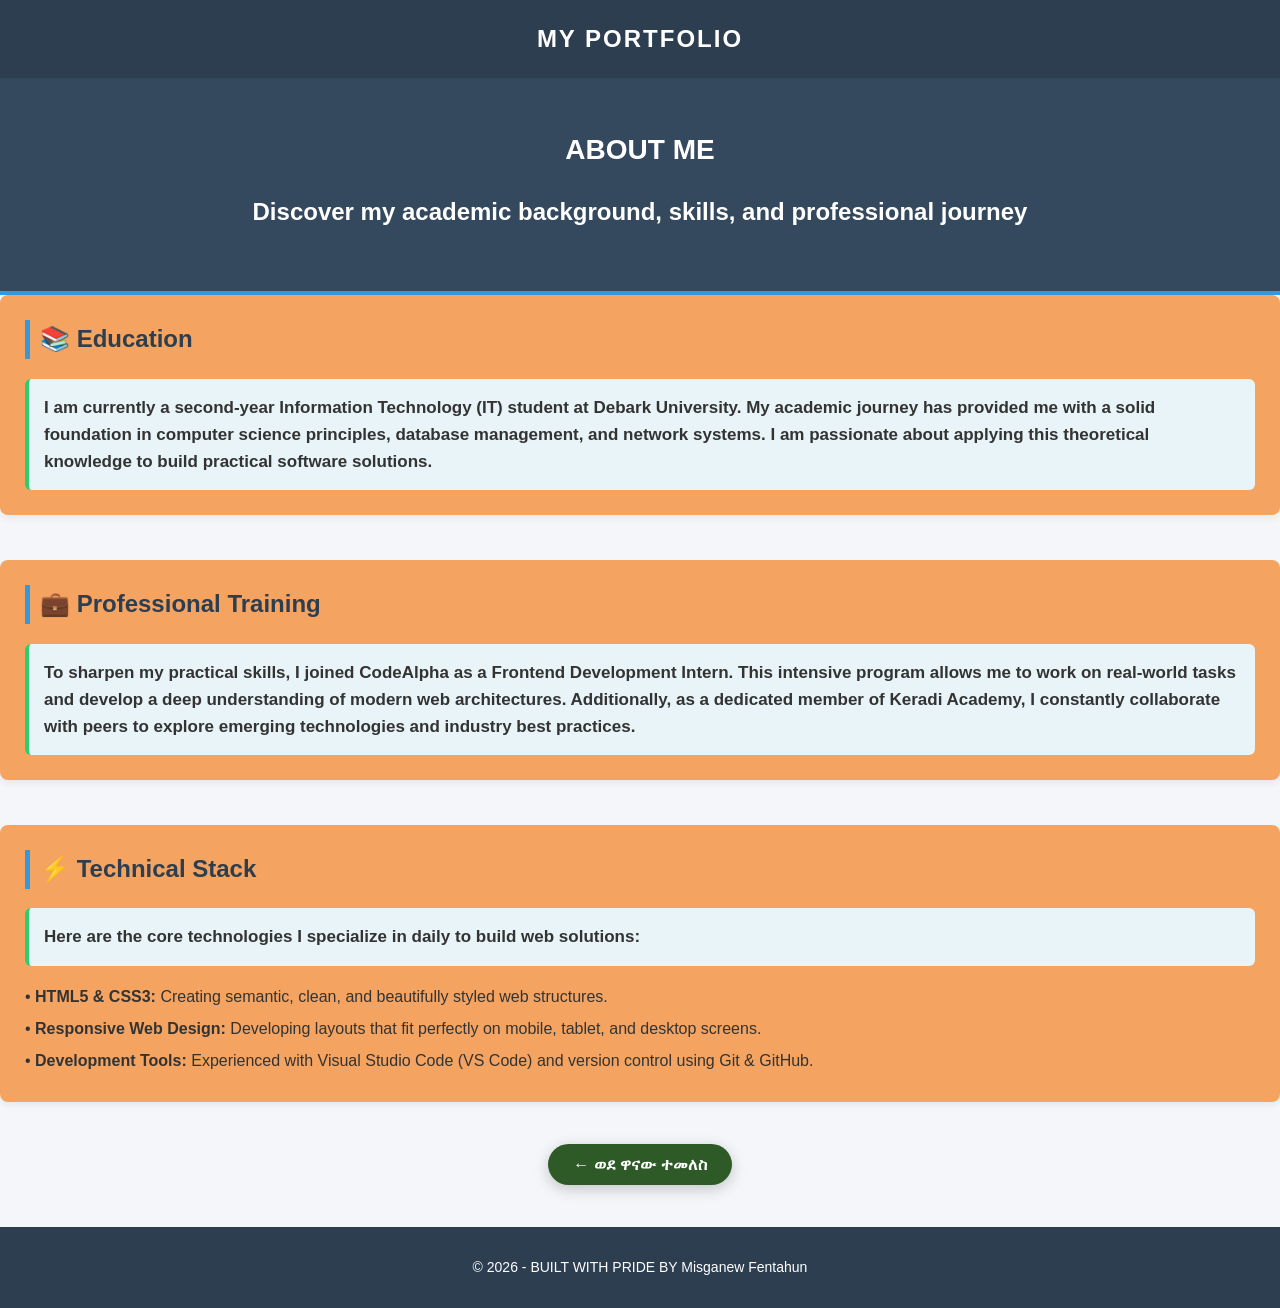
==== about.html @ b8977882 "Add files via upload" ====
<!DOCTYPE html>
<html lang="en">
<head>
    <meta charset="UTF-8">
    <meta name="viewport" content="width=device-width, initial-scale=1.0">
    <title>About Me | Misganew Fentahun</title>
    <link rel="stylesheet" href="mainstyle.css">
</head>
<body>
 <header>
        <div class="logo">MY PORTFOLIO</div>
    </header>

    <section id="home" class="hero">
      
        <h1>ABOUT ME</h1>
        <h2>Discover my academic background, skills, and professional journey</h2>
    </section>

    

        <main class="content-area">
            <section class="content-section">
                <h2>📚 Education</h2>
                <p class="about-text">
                    I am currently a <strong>second-year Information Technology (IT) student at Debark University</strong>. My academic journey has provided me with a solid foundation in computer science principles, database management, and network systems. I am passionate about applying this theoretical knowledge to build practical software solutions.
                </p>
            </section>

            <section class="content-section" style="margin-top: 20px;">
                <h2>💼 Professional Training</h2>
                <p class="about-text">
                    To sharpen my practical skills, I joined <strong>CodeAlpha as a Frontend Development Intern</strong>. This intensive program allows me to work on real-world tasks and develop a deep understanding of modern web architectures. Additionally, as a dedicated member of <strong>Keradi Academy</strong>, I constantly collaborate with peers to explore emerging technologies and industry best practices.
                </p>
            </section>

            <section class="content-section" style="margin-top: 20px;">
                <h2>⚡ Technical Stack</h2>
                <p class="about-text">
                    Here are the core technologies I specialize in daily to build web solutions:
                </p>
                <div style="margin-top: 15px; font-size: 16px; line-height: 2;">
                    • <strong>HTML5 & CSS3:</strong> Creating semantic, clean, and beautifully styled web structures.<br>
                    • <strong>Responsive Web Design:</strong> Developing layouts that fit perfectly on mobile, tablet, and desktop screens.<br>
                    • <strong>Development Tools:</strong> Experienced with Visual Studio Code (VS Code) and version control using Git & GitHub.
                </div>
            </section>

        </main>

    </div>
     <div style="text-align: center; margin: 50px 0;">
    <a href="index.html" style="
        background-color: #2d5a27; 
        color: white; 
        padding: 12px 25px; 
        text-decoration: none; 
        border-radius: 25px;
        font-weight: bold;
        box-shadow: 0 4px 15px rgba(0,0,0,0.2);
    ">← ወደ ዋናው ተመለስ</a>
</div>

    <footer>
        <p>&copy; 2026 - BUILT WITH PRIDE BY Misganew Fentahun</p>
    </footer>

</body>
</html>
---- mainstyle.css ----
body {
    font-family: 'Segoe UI', Tahoma, Geneva, Verdana, sans-serif;
    margin: 0;
    padding: 0;
    background-color: #f4f6f9;
    color: #333;
    line-height: 1.6;
}

header {
    background-color: #2c3e50;
    color: white;
    padding: 20px;
    text-align: center;
}

.logo {
    font-size: 24px;
    font-weight: bold;
    letter-spacing: 2px;
}

.hero {
    background-color: #34495e;
    color: white;
    text-align: center;
    padding: 40px 20px;
    border-bottom: 4px solid #3498db;
}

.hero img {
    width: 200px;
    height: 200px;
    border-radius: 50%;
    object-fit: cover;
    border: 5px solid white;
    box-shadow: 0 4px 10px rgba(0,0,0,0.2);
    margin-bottom: 15px;
}

.hero h1 {
    margin: 10px 0;
    font-size: 28px;
}

.hero p {
    font-size: 14px;
    letter-spacing: 1px;
    color: #bdc3c7;
}

.main-layout-container {
    display: flex;
    flex-direction: column; /* ማውጫው ከላይ፣ ይዘቱ ከታች */
    max-width: 1200px;
    margin: 30px auto;
    padding: 0 20px;
    gap: 25px;
}

.sidebar-nav {
    background-color: white; 
    padding: 20px;
    border-radius: 8px;
    box-shadow: 0 4px 6px rgba(0,0,0,0.05);
}

.sidebar-nav h3 {
    margin-top: 0;
    margin-bottom: 15px;
    color: #2c3e50;
    border-bottom: 2px solid #f4f6f9;
    padding-bottom: 8px;
}


.sidebar-nav ul {
    display: flex !important;       
    flex-direction: row !important; 
    flex-wrap: wrap;
    gap: 40px !important;           /* በሊንኮቹ መካከል 40px ክፍተት */
    padding: 0;
    margin: 0;
    list-style: none;               
}

.sidebar-nav ul li a {
    text-decoration: none;
    color: #2c3e50;
    font-weight: bold;
    font-size: 18px;                
    padding: 5px 10px;
    display: inline-block;          
    transition: color 0.3s ease;
}

.sidebar-nav ul li a:hover {
    background-color:black;
    color: #3498db;
    border-radius: 4px;
    text-decoration: none;
}


.content-area {
    display: flex;
    flex-direction: column;
    gap: 25px;
}

.content-section {
    background-color: sandybrown;
    padding: 25px;
    border-radius: 8px;
    box-shadow: 0 4px 6px rgba(0,0,0,0.05);

}

.content-section h2 {
    margin-top: 0;
    color: #2c3e50;
    border-left: 5px solid #3498db;
    padding-left: 10px;
}
.content-section p {
    font-weight: bold;
    font-size: 17px;

}

.about-text {
    background-color: #e8f4f8;
    padding: 15px;
    border-radius: 6px;
    border-left: 4px solid #2ecc71;
    margin: 0;
}

.contact-links a {
    color: #3498db;
    text-decoration: none;
    font-weight: bold;
}

.contact-links a:hover {
    text-decoration: underline;
}

footer {
    background-color: #2c3e50;
    color: white;
    text-align: center;
    padding: 15px;
    margin-top: 40px;
    font-size: 14px;
}
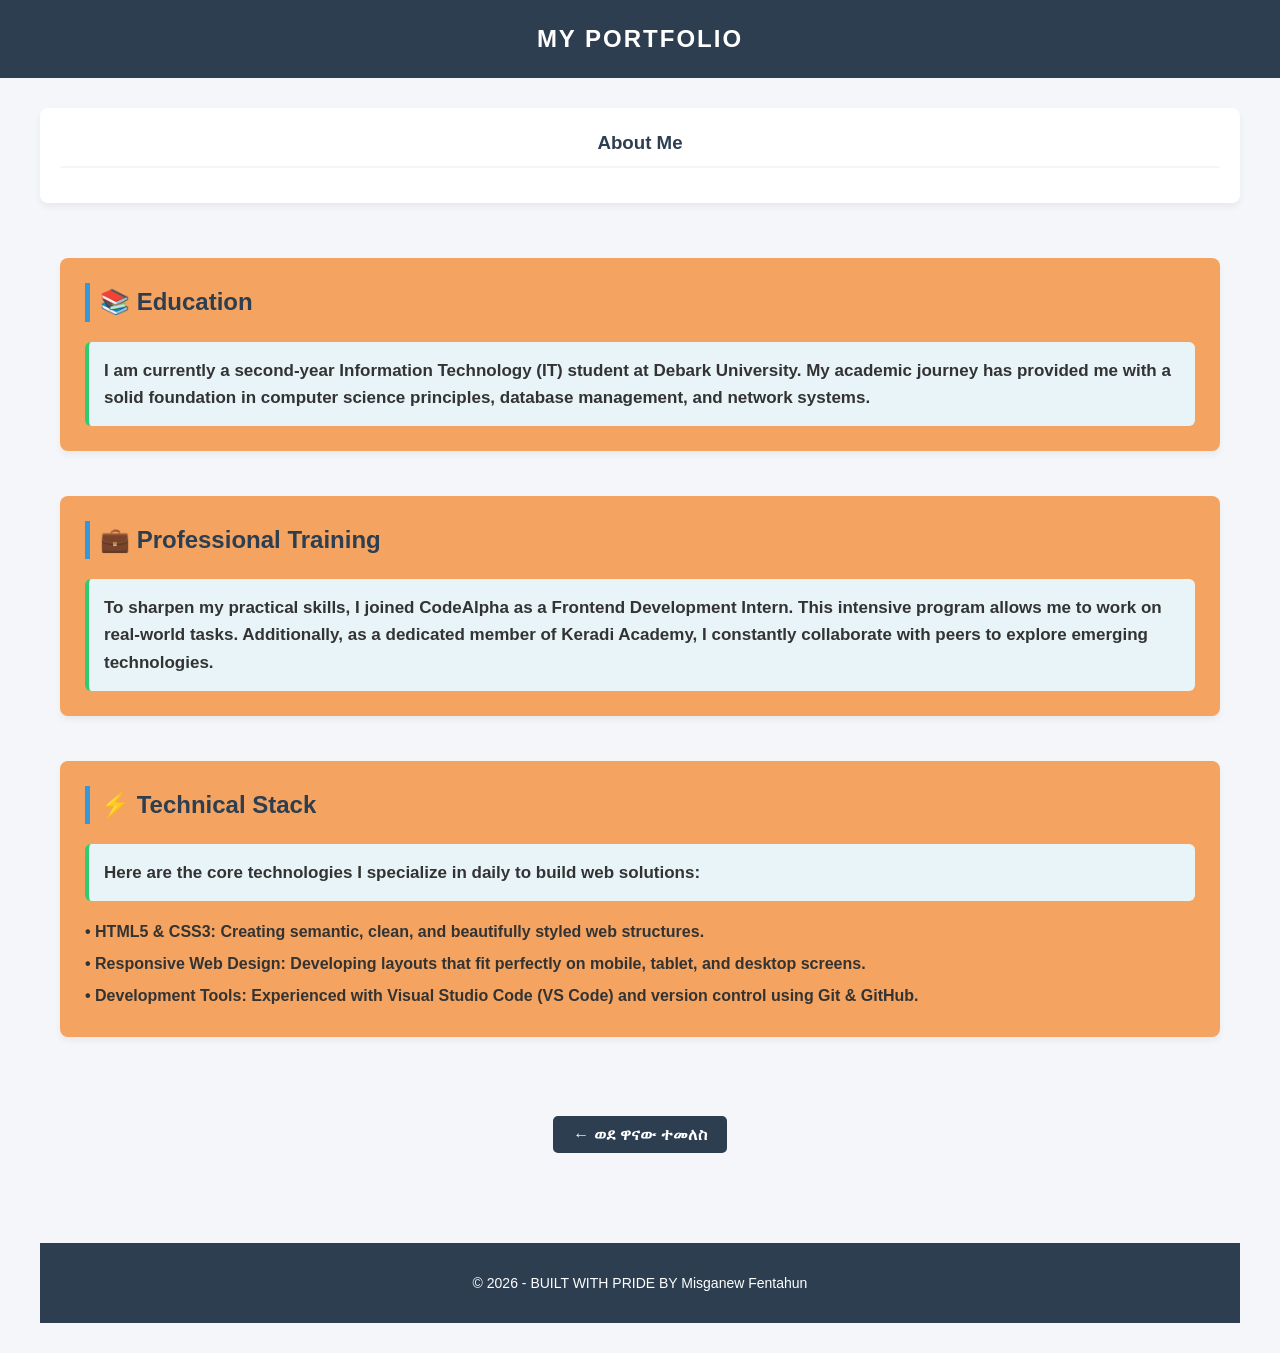
==== commit 818c7b70: "Add files via upload" ====
--- a/about.html
+++ b/about.html
@@ -7,59 +7,52 @@
     <link rel="stylesheet" href="mainstyle.css">
 </head>
 <body>
- <header>
+
+    <header>
         <div class="logo">MY PORTFOLIO</div>
     </header>
 
-    <section id="home" class="hero">
-      
-        <h1>ABOUT ME</h1>
-        <h2>Discover my academic background, skills, and professional journey</h2>
-    </section>
+    <div class="main-layout-container">
+        
+        <nav class="sidebar-nav">
+            <center><h3>About Me</h3></center>
+        </nav>
 
+    <div class="main-layout-container">
     
-
         <main class="content-area">
             <section class="content-section">
                 <h2>📚 Education</h2>
                 <p class="about-text">
-                    I am currently a <strong>second-year Information Technology (IT) student at Debark University</strong>. My academic journey has provided me with a solid foundation in computer science principles, database management, and network systems. I am passionate about applying this theoretical knowledge to build practical software solutions.
+                    I am currently a <strong>second-year Information Technology (IT) student at Debark University</strong>. My academic journey has provided me with a solid foundation in computer science principles, database management, and network systems.
                 </p>
             </section>
 
             <section class="content-section" style="margin-top: 20px;">
                 <h2>💼 Professional Training</h2>
                 <p class="about-text">
-                    To sharpen my practical skills, I joined <strong>CodeAlpha as a Frontend Development Intern</strong>. This intensive program allows me to work on real-world tasks and develop a deep understanding of modern web architectures. Additionally, as a dedicated member of <strong>Keradi Academy</strong>, I constantly collaborate with peers to explore emerging technologies and industry best practices.
+                    To sharpen my practical skills, I joined <strong>CodeAlpha as a Frontend Development Intern</strong>. This intensive program allows me to work on real-world tasks. Additionally, as a dedicated member of <strong>Keradi Academy</strong>, I constantly collaborate with peers to explore emerging technologies.
                 </p>
             </section>
 
             <section class="content-section" style="margin-top: 20px;">
-                <h2>⚡ Technical Stack</h2>
+                <h2>⚡️ Technical Stack</h2>
                 <p class="about-text">
                     Here are the core technologies I specialize in daily to build web solutions:
                 </p>
-                <div style="margin-top: 15px; font-size: 16px; line-height: 2;">
-                    • <strong>HTML5 & CSS3:</strong> Creating semantic, clean, and beautifully styled web structures.<br>
-                    • <strong>Responsive Web Design:</strong> Developing layouts that fit perfectly on mobile, tablet, and desktop screens.<br>
-                    • <strong>Development Tools:</strong> Experienced with Visual Studio Code (VS Code) and version control using Git & GitHub.
+                <div style="margin-top: 15px; font-size: 16px; line-height: 2; font-weight: bold;">
+                    • HTML5 & CSS3: Creating semantic, clean, and beautifully styled web structures.<br>
+                    • Responsive Web Design: Developing layouts that fit perfectly on mobile, tablet, and desktop screens.<br>
+                    • Development Tools: Experienced with Visual Studio Code (VS Code) and version control using Git & GitHub.
                 </div>
             </section>
-
         </main>
 
     </div>
-     <div style="text-align: center; margin: 50px 0;">
-    <a href="index.html" style="
-        background-color: #2d5a27; 
-        color: white; 
-        padding: 12px 25px; 
-        text-decoration: none; 
-        border-radius: 25px;
-        font-weight: bold;
-        box-shadow: 0 4px 15px rgba(0,0,0,0.2);
-    ">← ወደ ዋናው ተመለስ</a>
-</div>
+
+    <div style="text-align: center; margin: 30px 0;">
+        <a href="index.html" style="background-color: #2c3e50; color: white; padding: 10px 20px; text-decoration: none; border-radius: 5px; font-weight: bold;">← ወደ ዋናው ተመለስ</a>
+    </div>
 
     <footer>
         <p>&copy; 2026 - BUILT WITH PRIDE BY Misganew Fentahun</p>
